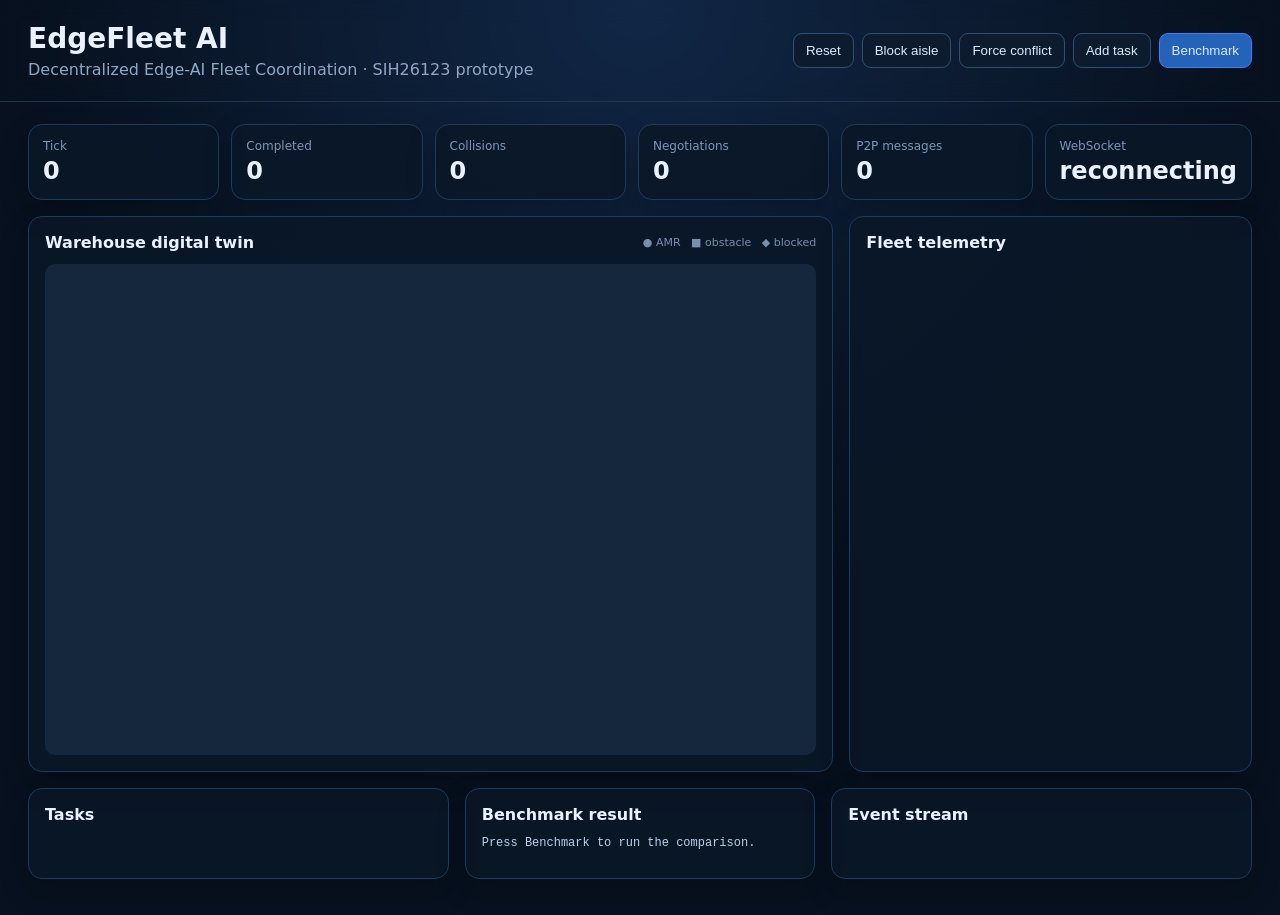
==== static/index.html @ bfe0f02d "Initial working prototype" ====
<!doctype html>
<html lang="en">
<head>
  <meta charset="utf-8">
  <meta name="viewport" content="width=device-width,initial-scale=1">
  <title>EdgeFleet AI — Distributed AMR Lab</title>
  <link rel="stylesheet" href="/static/style.css">
</head>
<body>
<header>
  <div>
    <h1>EdgeFleet AI</h1>
    <p>Decentralized Edge-AI Fleet Coordination · SIH26123 prototype</p>
  </div>
  <div class="actions">
    <button onclick="resetFleet()">Reset</button>
    <button onclick="injectBlock()">Block aisle</button>
    <button onclick="forceConflict()">Force conflict</button>
    <button onclick="addTask()">Add task</button>
    <button class="primary" onclick="runBenchmark()">Benchmark</button>
  </div>
</header>

<main>
  <section class="metrics">
    <div class="card"><span>Tick</span><strong id="tick">0</strong></div>
    <div class="card"><span>Completed</span><strong id="completed">0</strong></div>
    <div class="card"><span>Collisions</span><strong id="collisions">0</strong></div>
    <div class="card"><span>Negotiations</span><strong id="deadlocks">0</strong></div>
    <div class="card"><span>P2P messages</span><strong id="messages">0</strong></div>
    <div class="card"><span>WebSocket</span><strong id="connection">connecting</strong></div>
  </section>

  <section class="workspace">
    <div class="panel map-panel">
      <div class="panel-title">
        <h2>Warehouse digital twin</h2>
        <span class="legend">● AMR &nbsp; ■ obstacle &nbsp; ◆ blocked</span>
      </div>
      <div id="grid" class="grid"></div>
    </div>

    <div class="panel">
      <div class="panel-title"><h2>Fleet telemetry</h2></div>
      <div id="robots" class="robots"></div>
    </div>
  </section>

  <section class="bottom">
    <div class="panel">
      <div class="panel-title"><h2>Tasks</h2></div>
      <div id="tasks"></div>
    </div>
    <div class="panel">
      <div class="panel-title"><h2>Benchmark result</h2></div>
      <pre id="benchmark">Press Benchmark to run the comparison.</pre>
    </div>
    <div class="panel">
      <div class="panel-title"><h2>Event stream</h2></div>
      <div id="events" class="events"></div>
    </div>
  </section>
</main>

<script src="/static/app.js"></script>
</body>
</html>
---- static/style.css ----
:root {
  font-family: Inter, ui-sans-serif, system-ui, -apple-system, Segoe UI, sans-serif;
  background:#07111f; color:#eaf2ff;
}
* { box-sizing:border-box; }
body { margin:0; background:radial-gradient(circle at top,#112746,#07111f 55%); }
header { padding:22px 28px; display:flex; justify-content:space-between; gap:18px; align-items:center; border-bottom:1px solid #20344e; position:sticky; top:0; backdrop-filter:blur(10px); z-index:2; }
h1 { margin:0; font-size:28px; } h2 { margin:0; font-size:16px; }
p { margin:5px 0 0; color:#91a7c4; }
.actions { display:flex; flex-wrap:wrap; gap:8px; }
button { border:1px solid #315070; background:#0c1b2e; color:#dceaff; padding:9px 12px; border-radius:9px; cursor:pointer; }
button:hover { background:#173250; } button.primary { background:#2463b8; border-color:#3b82f6; }
main { padding:22px 28px 36px; }
.metrics { display:grid; grid-template-columns:repeat(6,1fr); gap:12px; margin-bottom:16px; }
.card,.panel { background:rgba(10,23,39,.85); border:1px solid #203a59; border-radius:14px; box-shadow:0 12px 30px #0003; }
.card { padding:14px; } .card span { display:block;color:#7f97b7;font-size:12px; } .card strong { font-size:24px; margin-top:4px; display:block; }
.workspace { display:grid; grid-template-columns:2fr 1fr; gap:16px; }
.panel { padding:16px; }
.panel-title { display:flex; justify-content:space-between; align-items:center; margin-bottom:12px; }
.legend { color:#7890ae; font-size:11px; }
.grid { display:grid; grid-template-columns:repeat(22,1fr); gap:2px; aspect-ratio:22/14; background:#14273d; padding:4px; border-radius:10px; }
.cell { border-radius:3px; min-width:0; position:relative; background:#0d1b2b; }
.cell.obstacle { background:#26394e; } .cell.blocked { background:#4b1f2a; }
.robot-dot { width:70%; height:70%; border-radius:50%; position:absolute; left:15%; top:15%; display:flex; align-items:center; justify-content:center; font-size:9px; font-weight:800; color:white; background:#1d78d6; box-shadow:0 0 12px #3da1ff; }
.robots { display:flex; flex-direction:column; gap:8px; max-height:420px; overflow:auto; }
.robot { padding:10px; border:1px solid #213a57; border-radius:10px; }
.robot-top { display:flex; justify-content:space-between; font-weight:700; }
.muted { color:#7f97b7; font-size:11px; }
.bar { height:6px; background:#1a2b41; border-radius:10px; overflow:hidden; margin-top:7px; }
.fill { height:100%; background:#4b9cff; }
.badge { padding:2px 6px; border-radius:10px; font-size:10px; background:#183552; }
.badge.warn { background:#5a3220; color:#ffd6b3; }
.bottom { display:grid; grid-template-columns:1.2fr 1fr 1.2fr; gap:16px; margin-top:16px; }
table { width:100%; border-collapse:collapse; font-size:12px; } th,td { padding:7px; border-bottom:1px solid #1d324b; text-align:left; }
pre { white-space:pre-wrap; font-size:12px; color:#bcd0e9; }
.events { max-height:220px; overflow:auto; font-size:11px; color:#93aac6; }
.event { padding:6px 0; border-bottom:1px solid #1b3048; }
@media(max-width:1000px){ .metrics{grid-template-columns:repeat(3,1fr)} .workspace,.bottom{grid-template-columns:1fr} }
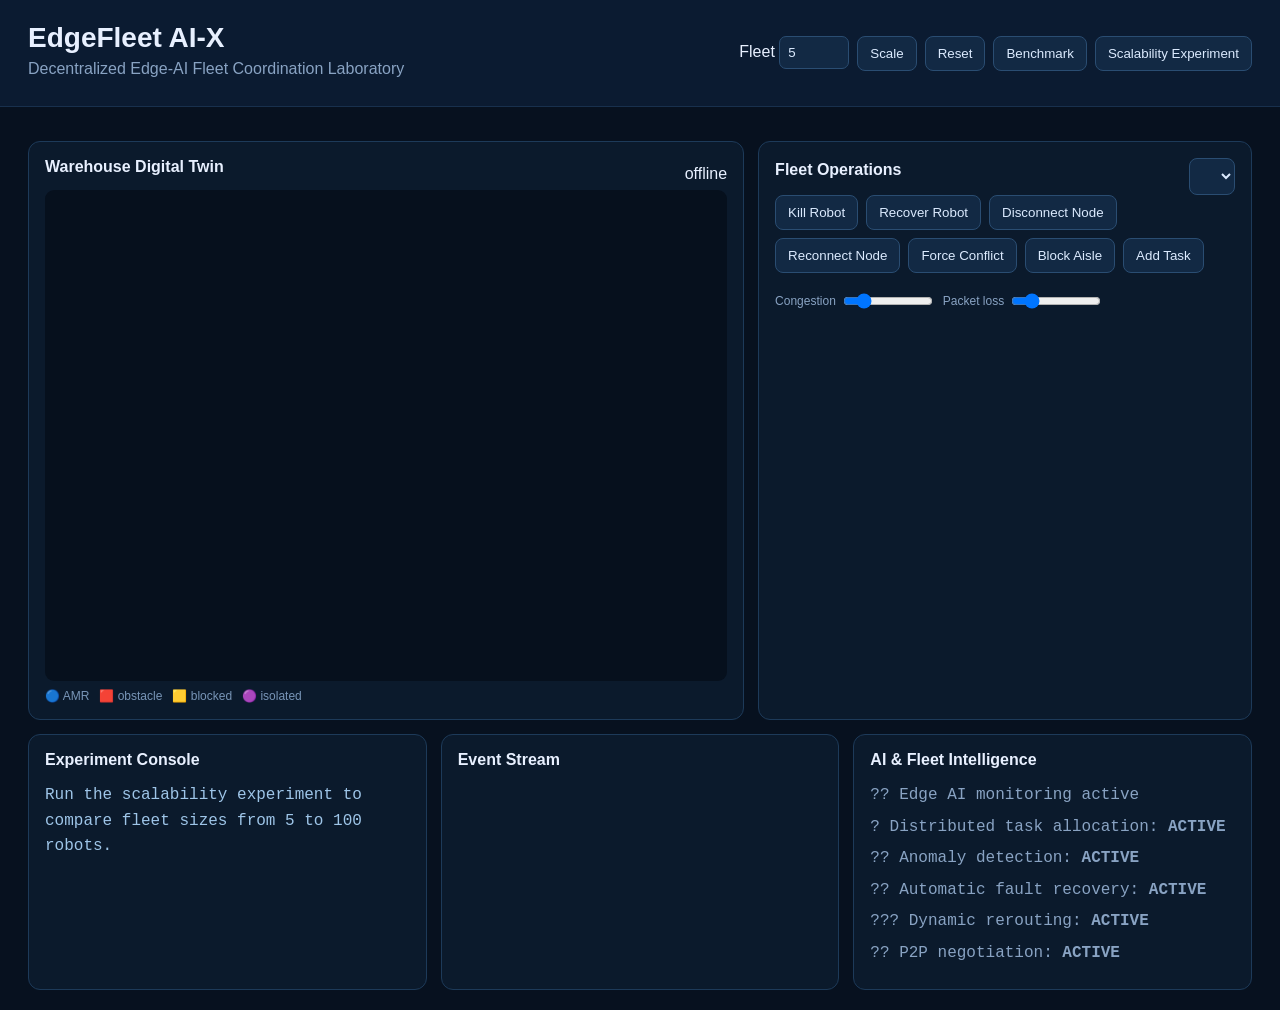
==== commit 06fb87bd: "Upgrade to EdgeFleet AI-X v2.0" ====
--- a/static/index.html
+++ b/static/index.html
@@ -1,67 +1,9 @@
-<!doctype html>
-<html lang="en">
-<head>
-  <meta charset="utf-8">
-  <meta name="viewport" content="width=device-width,initial-scale=1">
-  <title>EdgeFleet AI — Distributed AMR Lab</title>
-  <link rel="stylesheet" href="/static/style.css">
-</head>
-<body>
-<header>
-  <div>
-    <h1>EdgeFleet AI</h1>
-    <p>Decentralized Edge-AI Fleet Coordination · SIH26123 prototype</p>
-  </div>
-  <div class="actions">
-    <button onclick="resetFleet()">Reset</button>
-    <button onclick="injectBlock()">Block aisle</button>
-    <button onclick="forceConflict()">Force conflict</button>
-    <button onclick="addTask()">Add task</button>
-    <button class="primary" onclick="runBenchmark()">Benchmark</button>
-  </div>
-</header>
+<!doctype html><html><head><meta charset="utf-8"><meta name="viewport" content="width=device-width,initial-scale=1"><title>EdgeFleet AI-X</title><link rel="stylesheet" href="/static/style.css"></head>
+<body><header><div><h1>EdgeFleet AI-X</h1><p>Decentralized Edge-AI Fleet Coordination Laboratory</p></div><div class="actions"><label>Fleet <input id="scale" type="number" min="3" max="100" value="5"></label><button onclick="scaleFleet()">Scale</button><button onclick="resetFleet()">Reset</button><button onclick="benchmark()">Benchmark</button><button onclick="runExperiment()">Scalability Experiment</button></div></header>
+<main>
+<section class="metrics" id="metrics"></section>
+<section class="grid2"><div class="panel"><div class="panelhead"><h2>Warehouse Digital Twin</h2><span id="conn">connecting…</span></div><div id="grid" class="warehouse"></div><div class="legend">🔵 AMR &nbsp; 🟥 obstacle &nbsp; 🟨 blocked &nbsp; 🟣 isolated</div></div>
+<div class="panel"><div class="panelhead"><h2>Fleet Operations</h2><select id="robotSelect"></select></div><div class="controls"><button onclick="fault()">Kill Robot</button><button onclick="recover()">Recover Robot</button><button onclick="partition()">Disconnect Node</button><button onclick="unpartition()">Reconnect Node</button><button onclick="forceConflict()">Force Conflict</button><button onclick="blockRandom()">Block Aisle</button><button onclick="addTask()">Add Task</button><label class="range">Congestion <input id="congestion" type="range" min="0" max="1" step="0.05" value="0" oninput="setCongestion(this.value)"></label><label class="range">Packet loss <input id="loss" type="range" min="0" max="0.5" step="0.05" value="0" oninput="setLoss(this.value)"></label></div><div id="robots" class="robots"></div></div></section>
+<section class="grid3"><div class="panel"><h2>Experiment Console</h2><div id="experiment" class="console">Run the scalability experiment to compare fleet sizes from 5 to 100 robots.</div></div><div class="panel"><h2>Event Stream</h2><div id="events" class="events"></div></div><div class="panel"><h2>AI & Fleet Intelligence</h2><div id="intelligence" class="console"><p>?? Edge AI monitoring active</p><p>? Distributed task allocation: <b>ACTIVE</b></p><p>?? Anomaly detection: <b>ACTIVE</b></p><p>?? Automatic fault recovery: <b>ACTIVE</b></p><p>??? Dynamic rerouting: <b>ACTIVE</b></p><p>?? P2P negotiation: <b>ACTIVE</b></p></div></div></section>
+</main><script src="/static/app.js"></script></body></html>
 
-<main>
-  <section class="metrics">
-    <div class="card"><span>Tick</span><strong id="tick">0</strong></div>
-    <div class="card"><span>Completed</span><strong id="completed">0</strong></div>
-    <div class="card"><span>Collisions</span><strong id="collisions">0</strong></div>
-    <div class="card"><span>Negotiations</span><strong id="deadlocks">0</strong></div>
-    <div class="card"><span>P2P messages</span><strong id="messages">0</strong></div>
-    <div class="card"><span>WebSocket</span><strong id="connection">connecting</strong></div>
-  </section>
-
-  <section class="workspace">
-    <div class="panel map-panel">
-      <div class="panel-title">
-        <h2>Warehouse digital twin</h2>
-        <span class="legend">● AMR &nbsp; ■ obstacle &nbsp; ◆ blocked</span>
-      </div>
-      <div id="grid" class="grid"></div>
-    </div>
-
-    <div class="panel">
-      <div class="panel-title"><h2>Fleet telemetry</h2></div>
-      <div id="robots" class="robots"></div>
-    </div>
-  </section>
-
-  <section class="bottom">
-    <div class="panel">
-      <div class="panel-title"><h2>Tasks</h2></div>
-      <div id="tasks"></div>
-    </div>
-    <div class="panel">
-      <div class="panel-title"><h2>Benchmark result</h2></div>
-      <pre id="benchmark">Press Benchmark to run the comparison.</pre>
-    </div>
-    <div class="panel">
-      <div class="panel-title"><h2>Event stream</h2></div>
-      <div id="events" class="events"></div>
-    </div>
-  </section>
-</main>
-
-<script src="/static/app.js"></script>
-</body>
-</html>
--- a/static/style.css
+++ b/static/style.css
@@ -1,38 +1 @@
-:root {
-  font-family: Inter, ui-sans-serif, system-ui, -apple-system, Segoe UI, sans-serif;
-  background:#07111f; color:#eaf2ff;
-}
-* { box-sizing:border-box; }
-body { margin:0; background:radial-gradient(circle at top,#112746,#07111f 55%); }
-header { padding:22px 28px; display:flex; justify-content:space-between; gap:18px; align-items:center; border-bottom:1px solid #20344e; position:sticky; top:0; backdrop-filter:blur(10px); z-index:2; }
-h1 { margin:0; font-size:28px; } h2 { margin:0; font-size:16px; }
-p { margin:5px 0 0; color:#91a7c4; }
-.actions { display:flex; flex-wrap:wrap; gap:8px; }
-button { border:1px solid #315070; background:#0c1b2e; color:#dceaff; padding:9px 12px; border-radius:9px; cursor:pointer; }
-button:hover { background:#173250; } button.primary { background:#2463b8; border-color:#3b82f6; }
-main { padding:22px 28px 36px; }
-.metrics { display:grid; grid-template-columns:repeat(6,1fr); gap:12px; margin-bottom:16px; }
-.card,.panel { background:rgba(10,23,39,.85); border:1px solid #203a59; border-radius:14px; box-shadow:0 12px 30px #0003; }
-.card { padding:14px; } .card span { display:block;color:#7f97b7;font-size:12px; } .card strong { font-size:24px; margin-top:4px; display:block; }
-.workspace { display:grid; grid-template-columns:2fr 1fr; gap:16px; }
-.panel { padding:16px; }
-.panel-title { display:flex; justify-content:space-between; align-items:center; margin-bottom:12px; }
-.legend { color:#7890ae; font-size:11px; }
-.grid { display:grid; grid-template-columns:repeat(22,1fr); gap:2px; aspect-ratio:22/14; background:#14273d; padding:4px; border-radius:10px; }
-.cell { border-radius:3px; min-width:0; position:relative; background:#0d1b2b; }
-.cell.obstacle { background:#26394e; } .cell.blocked { background:#4b1f2a; }
-.robot-dot { width:70%; height:70%; border-radius:50%; position:absolute; left:15%; top:15%; display:flex; align-items:center; justify-content:center; font-size:9px; font-weight:800; color:white; background:#1d78d6; box-shadow:0 0 12px #3da1ff; }
-.robots { display:flex; flex-direction:column; gap:8px; max-height:420px; overflow:auto; }
-.robot { padding:10px; border:1px solid #213a57; border-radius:10px; }
-.robot-top { display:flex; justify-content:space-between; font-weight:700; }
-.muted { color:#7f97b7; font-size:11px; }
-.bar { height:6px; background:#1a2b41; border-radius:10px; overflow:hidden; margin-top:7px; }
-.fill { height:100%; background:#4b9cff; }
-.badge { padding:2px 6px; border-radius:10px; font-size:10px; background:#183552; }
-.badge.warn { background:#5a3220; color:#ffd6b3; }
-.bottom { display:grid; grid-template-columns:1.2fr 1fr 1.2fr; gap:16px; margin-top:16px; }
-table { width:100%; border-collapse:collapse; font-size:12px; } th,td { padding:7px; border-bottom:1px solid #1d324b; text-align:left; }
-pre { white-space:pre-wrap; font-size:12px; color:#bcd0e9; }
-.events { max-height:220px; overflow:auto; font-size:11px; color:#93aac6; }
-.event { padding:6px 0; border-bottom:1px solid #1b3048; }
-@media(max-width:1000px){ .metrics{grid-template-columns:repeat(3,1fr)} .workspace,.bottom{grid-template-columns:1fr} }
+*{box-sizing:border-box}body{margin:0;font-family:Inter,Segoe UI,Arial,sans-serif;background:#07111f;color:#e8f0ff}header{display:flex;justify-content:space-between;align-items:center;padding:22px 28px;border-bottom:1px solid #18304d;background:#0b1b31;position:sticky;top:0;z-index:5}h1{margin:0;font-size:28px}h2{font-size:16px;margin:0 0 14px}p{margin:6px 0;color:#89a3c3}.actions,.controls{display:flex;gap:8px;flex-wrap:wrap}button,select,input{background:#122944;color:#dbeafe;border:1px solid #2a4d72;border-radius:8px;padding:9px 12px;cursor:pointer}input[type=number]{width:70px;padding:8px;border-radius:7px;border:1px solid #2a4d72;background:#122944;color:#dbeafe}.range{font-size:12px;color:#89a3c3;display:flex;align-items:center;gap:5px}.range input{width:90px}button:hover{background:#183858}main{padding:20px 28px;max-width:1500px;margin:auto}.metrics{display:grid;grid-template-columns:repeat(7,1fr);gap:10px;margin-bottom:14px}.metric,.panel{background:#0b1a2c;border:1px solid #1d3a59;border-radius:12px}.metric{padding:14px}.metric span{display:block;color:#7fa2c8;font-size:12px}.metric strong{display:block;font-size:23px;margin-top:5px}.grid2{display:grid;grid-template-columns:1.45fr 1fr;gap:14px}.grid3{display:grid;grid-template-columns:1fr 1fr 1fr;gap:14px;margin-top:14px}.panel{padding:16px}.panelhead{display:flex;justify-content:space-between;align-items:center}.warehouse{display:grid;grid-template-columns:repeat(18,1fr);gap:3px;aspect-ratio:1/.72;background:#06101d;padding:8px;border-radius:9px}.cell{border:1px solid #132a43;border-radius:3px;position:relative;min-width:0}.cell.obstacle{background:#4a1e31}.cell.blocked{background:#6b5b1d}.cell.robot{background:#124d88;box-shadow:0 0 12px #1d8eff}.cell.isolated{background:#4b286c}.cell b{font-size:9px;position:absolute;inset:3px;text-align:center}.legend{color:#7895b7;font-size:12px;margin-top:8px}.controls{margin-bottom:12px}.robots{display:grid;gap:8px;max-height:440px;overflow:auto}.robot{border:1px solid #1c3a58;border-radius:9px;padding:10px}.row{display:flex;justify-content:space-between}.tag{padding:3px 7px;border-radius:12px;font-size:11px;background:#173a58}.alert{background:#5a2d18}.bar{height:7px;background:#162b43;border-radius:9px;overflow:hidden;margin:7px 0}.bar i{display:block;height:100%;background:#56a8ff}.events{max-height:260px;overflow:auto;font-size:12px}.event{padding:7px;border-bottom:1px solid #152b42}.console{font-family:Consolas,monospace;white-space:pre-wrap;line-height:1.6;color:#9ec5e8}pre{font-size:12px;line-height:1.55;color:#9ec5e8}.ok{color:#7ee2a8}@media(max-width:1000px){.metrics{grid-template-columns:repeat(3,1fr)}.grid2,.grid3{grid-template-columns:1fr}}@media(max-width:600px){header{align-items:flex-start;gap:12px;flex-direction:column}.metrics{grid-template-columns:repeat(2,1fr)}main{padding:12px}.warehouse{grid-template-columns:repeat(18,1fr)}}
